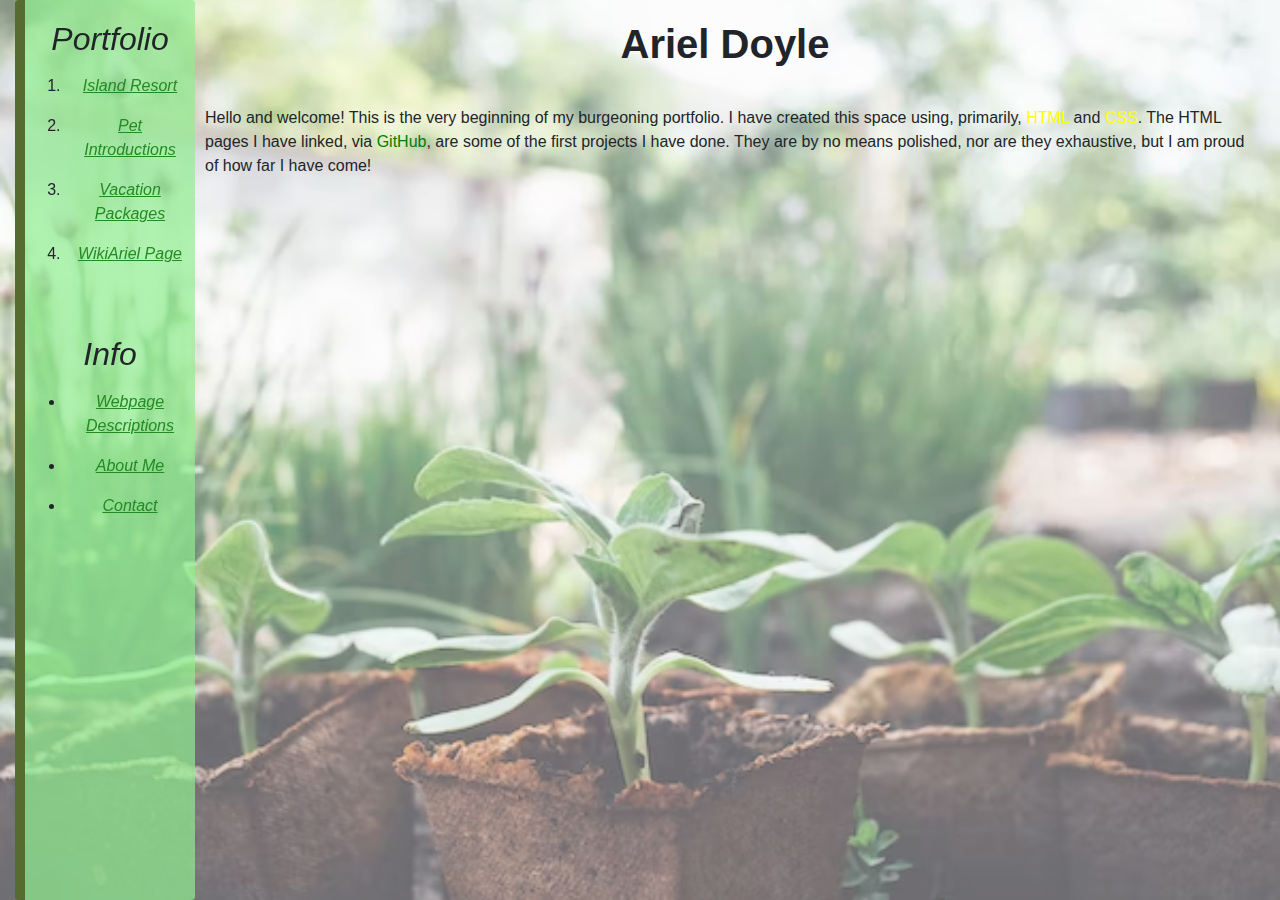
==== index.html @ 95722a2d "tidy up code by removing extra spaces, finish stylizing content." ====
<!DOCTYPE html>
<html lang="en-US">
<head>
  <link rel="stylesheet" href="css/bootstrap.css" type="text/css" media="all">
  <link rel="stylesheet" href="css/styles.css" type="text/css">
  <title>Portfolio Home</title>
</head>

<body>
  <div class="container-fluid bg">
    <div class="sidebar card">
      <h2><em>Portfolio</em></h2>
      <ol>
        <li>
          <a href="https://github.com/Ariel-Doyle/Branching_Resort_Practice.git" target="_blank">Island Resort</a>
        </li>
        <li>
          <a href="https://github.com/Ariel-Doyle/Pet-Webpage.git" target="_blank">Pet Introductions</a>
        </li>
        <li>
          <a href="https://github.com/Ariel-Doyle/Vacation-Webpage.git" target="_blank">Vacation Packages</a>
        </li>
        <li>
          <a href="https://github.com/Ariel-Doyle/WikiAriel_Page.git" target="_blank">WikiAriel Page</a>
        </li>
      </ol>
      <h2 class="space"><em>Info</em></h2>
      <ul>
        <li>
          <a href="HTML/webpage_info.html" target="_blank">Webpage Descriptions</a>
        </li>
        <li>
          <a href="HTML/about_me.html" target="_blank">About Me</a>
        </li>
        <li>
          <a href="HTML/contact.html" target="_blank">Contact</a>
        </li>
      </ul>
    </div>

    <div class="main">
      <h1><strong>Ariel Doyle</strong></h1>
      <p>
        Hello and welcome! This is the very beginning of my burgeoning portfolio. I have created this space using, primarily, <span class="highlight">HTML</span> and <span class="highlight">CSS</span>. The HTML pages I have linked, via <a href="https://github.com/">GitHub</a>, are some of the first projects I have done. They are by no means polished, nor are they exhaustive, but I am proud of how far I have come!
      </p>
    </div>
  </div>
</body>
</html>
---- css/styles.css ----
body {
  background-color: lightgreen;
  background-image: url('../img/young_tranplants.avif');
  background-attachment: fixed;
  background-repeat: no-repeat;
  background-position: center;
  background-size: 100%;
  font-family: Helvetica;
}

.bg {
  background-color: rgba(255, 255, 255, .4);
  height: 100vh;
}

.sidebar {
  height: 100%;
  width: 180px;
  position: fixed;
  background: rgba(144, 238, 144, .7);
  padding-top: 20px;
  text-align: center;
  border: 10px;
  border-left-style: solid;
  border-color: darkolivegreen;
}

.sidebar a {
  padding: 8px;
  text-decoration-line: underline;
  color: forestgreen;
  display: block;
  font-style: italic;
}

.sidebar a:hover {
  color: wheat;
}

.space {
  padding-top: 45px;
}

.main {
  margin-left: 170px;
  padding: 20px;
}

.main a {
  color: green;
}

.main a:hover {
  color: wheat;
}

.main h1 {
  text-align: center;
  padding-bottom: 30px;
}

.highlight {
  color: yellow;
}

.about {
  margin-left: 180px;
  padding: 30px;
  padding-top: 200px; 
}

.me {
  width: 25%;
  float: right;
  margin: 12px;
  padding: 6px;
  background-color: black;
}

.name {
  padding-left: 30px;
}
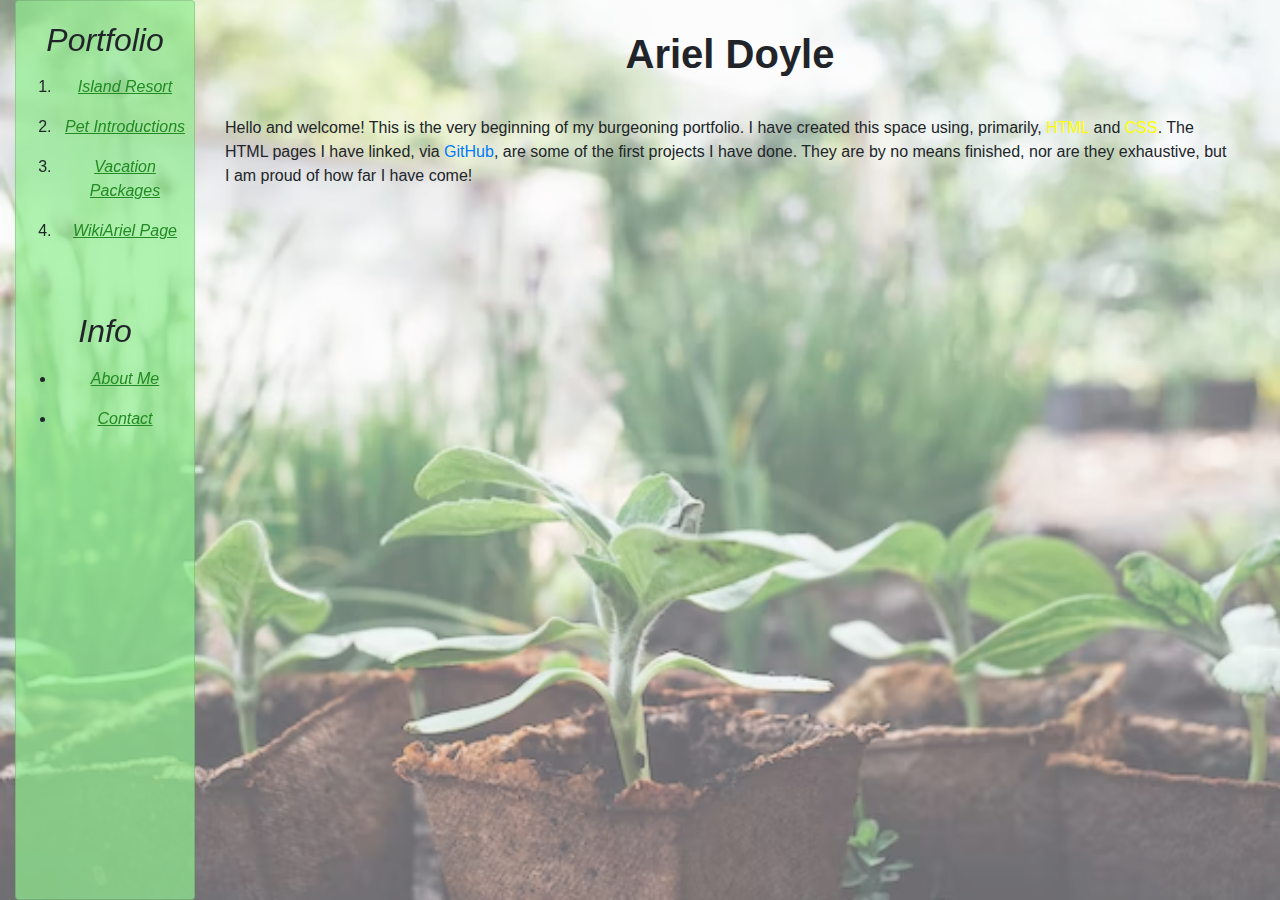
==== commit ed91788a: "fix padding element around about me photo, remove extra spaces from index.html code." ====
--- a/index.html
+++ b/index.html
@@ -27,9 +27,6 @@
       <h2 class="space"><em>Info</em></h2>
       <ul>
         <li>
-          <a href="HTML/webpage_info.html" target="_blank">Webpage Descriptions</a>
-        </li>
-        <li>
           <a href="HTML/about_me.html" target="_blank">About Me</a>
         </li>
         <li>
@@ -41,9 +38,10 @@
     <div class="main">
       <h1><strong>Ariel Doyle</strong></h1>
       <p>
-        Hello and welcome! This is the very beginning of my burgeoning portfolio. I have created this space using, primarily, <span class="highlight">HTML</span> and <span class="highlight">CSS</span>. The HTML pages I have linked, via <a href="https://github.com/">GitHub</a>, are some of the first projects I have done. They are by no means polished, nor are they exhaustive, but I am proud of how far I have come!
-      </p>
+      Hello and welcome! This is the very beginning of my burgeoning portfolio. I have created this space using, primarily, <span class="highlight">HTML</span> and <span class="highlight">CSS</span>. The HTML pages I have linked, via <a href="https://github.com/">GitHub</a>, are some of the first projects I have done. They are by no means finished, nor are they exhaustive, but I am proud of how far I have come!
+      </p>      
     </div>
+  </div>
   </div>
 </body>
 </html>--- a/css/styles.css
+++ b/css/styles.css
@@ -20,9 +20,6 @@
   background: rgba(144, 238, 144, .7);
   padding-top: 20px;
   text-align: center;
-  border: 10px;
-  border-left-style: solid;
-  border-color: darkolivegreen;
 }
 
 .sidebar a {
@@ -34,7 +31,7 @@
 }
 
 .sidebar a:hover {
-  color: wheat;
+  color: white;
 }
 
 .space {
@@ -42,16 +39,8 @@
 }
 
 .main {
-  margin-left: 170px;
-  padding: 20px;
-}
-
-.main a {
-  color: green;
-}
-
-.main a:hover {
-  color: wheat;
+  margin-left: 180px;
+  padding: 30px;
 }
 
 .main h1 {
@@ -72,11 +61,8 @@
 .me {
   width: 25%;
   float: right;
+  border: 2px;
   margin: 12px;
-  padding: 6px;
+  padding: 5px;
   background-color: black;
-}
-
-.name {
-  padding-left: 30px;
 }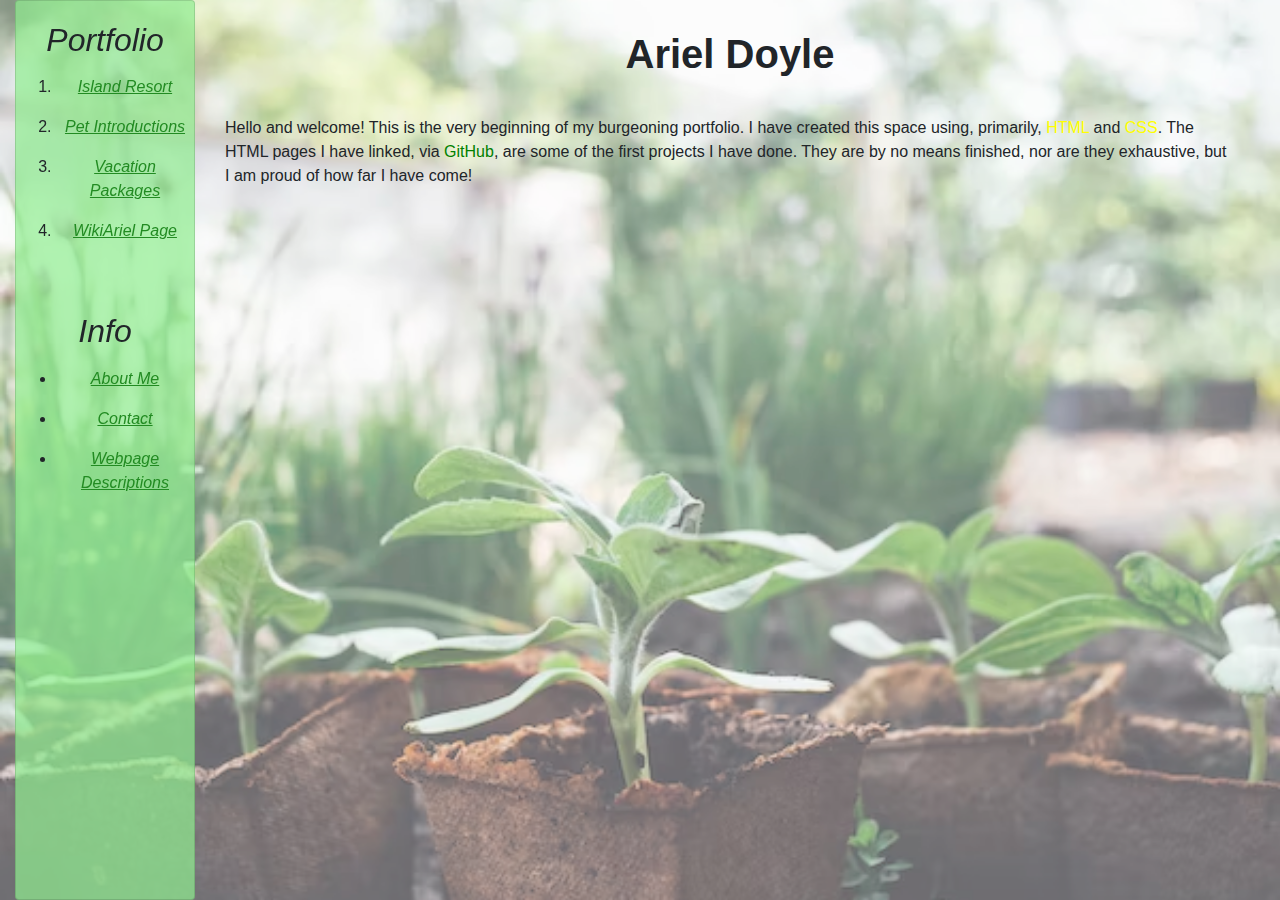
==== commit b0252ac2: "fix minor bugs with index page by setting main content attributes to green text color resting, wheat" ====
--- a/index.html
+++ b/index.html
@@ -32,6 +32,9 @@
         <li>
           <a href="HTML/contact.html" target="_blank">Contact</a>
         </li>
+        <li>
+          <a href="webpage_info.html" target="_blank">Webpage Descriptions</a>
+        </li>
       </ul>
     </div>
 
--- a/css/styles.css
+++ b/css/styles.css
@@ -28,10 +28,11 @@
   color: forestgreen;
   display: block;
   font-style: italic;
+  text-align: center;
 }
 
 .sidebar a:hover {
-  color: white;
+  color: wheat;
 }
 
 .space {
@@ -46,6 +47,14 @@
 .main h1 {
   text-align: center;
   padding-bottom: 30px;
+}
+
+.main a {
+  color: green;
+}
+
+.main a:hover {
+  color: wheat;
 }
 
 .highlight {
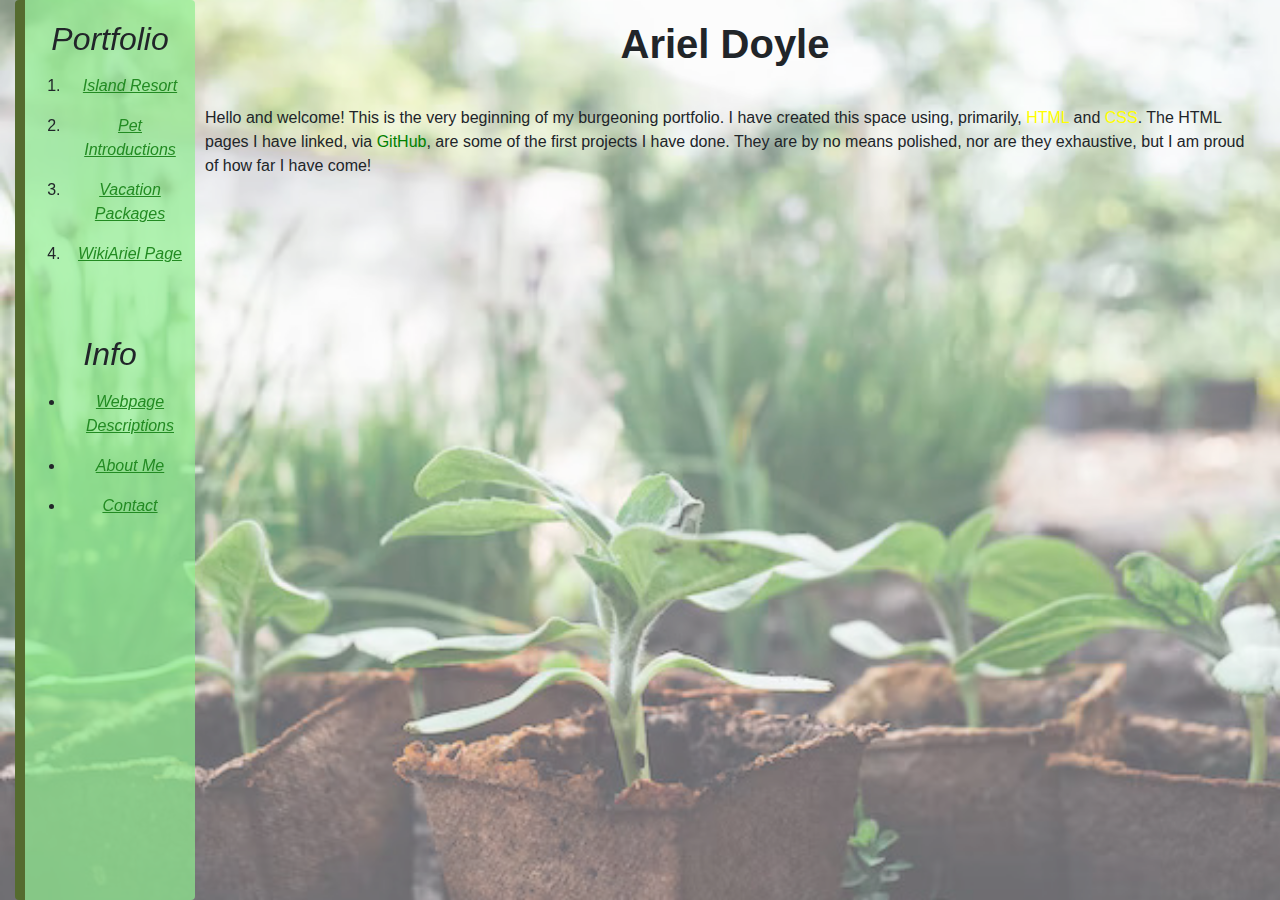
==== commit 4d05f598: "commit touch up changes so that each click does not open a new tab." ====
--- a/index.html
+++ b/index.html
@@ -1,50 +1,78 @@
 <!DOCTYPE html>
 <html lang="en-US">
-<head>
-  <link rel="stylesheet" href="css/bootstrap.css" type="text/css" media="all">
-  <link rel="stylesheet" href="css/styles.css" type="text/css">
-  <title>Portfolio Home</title>
-</head>
+  <head>
+    <link
+      rel="stylesheet"
+      href="css/bootstrap.css"
+      type="text/css"
+      media="all"
+    />
+    <link rel="stylesheet" href="css/styles.css" type="text/css" />
+    <title>Portfolio Home</title>
+  </head>
 
-<body>
-  <div class="container-fluid bg">
-    <div class="sidebar card">
-      <h2><em>Portfolio</em></h2>
-      <ol>
-        <li>
-          <a href="https://github.com/Ariel-Doyle/Branching_Resort_Practice.git" target="_blank">Island Resort</a>
-        </li>
-        <li>
-          <a href="https://github.com/Ariel-Doyle/Pet-Webpage.git" target="_blank">Pet Introductions</a>
-        </li>
-        <li>
-          <a href="https://github.com/Ariel-Doyle/Vacation-Webpage.git" target="_blank">Vacation Packages</a>
-        </li>
-        <li>
-          <a href="https://github.com/Ariel-Doyle/WikiAriel_Page.git" target="_blank">WikiAriel Page</a>
-        </li>
-      </ol>
-      <h2 class="space"><em>Info</em></h2>
-      <ul>
-        <li>
-          <a href="HTML/about_me.html" target="_blank">About Me</a>
-        </li>
-        <li>
-          <a href="HTML/contact.html" target="_blank">Contact</a>
-        </li>
-        <li>
-          <a href="webpage_info.html" target="_blank">Webpage Descriptions</a>
-        </li>
-      </ul>
+  <body>
+    <div class="container-fluid bg">
+      <div class="sidebar card">
+        <h2><em>Portfolio</em></h2>
+        <ol>
+          <li>
+            <a
+              href="https://github.com/Ariel-Doyle/Branching_Resort_Practice.git"
+              target="_blank"
+              >Island Resort</a
+            >
+          </li>
+          <li>
+            <a
+              href="https://github.com/Ariel-Doyle/Pet-Webpage.git"
+              target="_blank"
+              >Pet Introductions</a
+            >
+          </li>
+          <li>
+            <a
+              href="https://github.com/Ariel-Doyle/Vacation-Webpage.git"
+              target="_blank"
+              >Vacation Packages</a
+            >
+          </li>
+          <li>
+            <a
+              href="https://github.com/Ariel-Doyle/WikiAriel_Page.git"
+              target="_blank"
+              >WikiAriel Page</a
+            >
+          </li>
+        </ol>
+        <h2 class="space"><em>Info</em></h2>
+        <ul>
+          <li>
+            <a href="HTML/webpage_info.html"
+              >Webpage Descriptions</a
+            >
+          </li>
+          <li>
+            <a href="HTML/about_me.html">About Me</a>
+          </li>
+          <li>
+            <a href="HTML/contact.html">Contact</a>
+          </li>
+        </ul>
+      </div>
+
+      <div class="main">
+        <h1><strong>Ariel Doyle</strong></h1>
+        <p>
+          Hello and welcome! This is the very beginning of my burgeoning
+          portfolio. I have created this space using, primarily,
+          <span class="highlight">HTML</span> and
+          <span class="highlight">CSS</span>. The HTML pages I have linked, via
+          <a href="https://github.com/">GitHub</a>, are some of the first
+          projects I have done. They are by no means polished, nor are they
+          exhaustive, but I am proud of how far I have come!
+        </p>
+      </div>
     </div>
-
-    <div class="main">
-      <h1><strong>Ariel Doyle</strong></h1>
-      <p>
-      Hello and welcome! This is the very beginning of my burgeoning portfolio. I have created this space using, primarily, <span class="highlight">HTML</span> and <span class="highlight">CSS</span>. The HTML pages I have linked, via <a href="https://github.com/">GitHub</a>, are some of the first projects I have done. They are by no means finished, nor are they exhaustive, but I am proud of how far I have come!
-      </p>      
-    </div>
-  </div>
-  </div>
-</body>
-</html>+  </body>
+</html>
--- a/css/styles.css
+++ b/css/styles.css
@@ -1,6 +1,6 @@
 body {
   background-color: lightgreen;
-  background-image: url('../img/young_tranplants.avif');
+  background-image: url("../img/young_tranplants.jpg");
   background-attachment: fixed;
   background-repeat: no-repeat;
   background-position: center;
@@ -9,7 +9,7 @@
 }
 
 .bg {
-  background-color: rgba(255, 255, 255, .4);
+  background-color: rgba(255, 255, 255, 0.4);
   height: 100vh;
 }
 
@@ -17,9 +17,12 @@
   height: 100%;
   width: 180px;
   position: fixed;
-  background: rgba(144, 238, 144, .7);
+  background: rgba(144, 238, 144, 0.7);
   padding-top: 20px;
   text-align: center;
+  border: 10px;
+  border-left-style: solid;
+  border-color: darkolivegreen;
 }
 
 .sidebar a {
@@ -28,7 +31,6 @@
   color: forestgreen;
   display: block;
   font-style: italic;
-  text-align: center;
 }
 
 .sidebar a:hover {
@@ -40,13 +42,8 @@
 }
 
 .main {
-  margin-left: 180px;
-  padding: 30px;
-}
-
-.main h1 {
-  text-align: center;
-  padding-bottom: 30px;
+  margin-left: 170px;
+  padding: 20px;
 }
 
 .main a {
@@ -57,6 +54,11 @@
   color: wheat;
 }
 
+.main h1 {
+  text-align: center;
+  padding-bottom: 30px;
+}
+
 .highlight {
   color: yellow;
 }
@@ -64,14 +66,17 @@
 .about {
   margin-left: 180px;
   padding: 30px;
-  padding-top: 200px; 
+  padding-top: 200px;
 }
 
 .me {
   width: 25%;
   float: right;
-  border: 2px;
   margin: 12px;
-  padding: 5px;
+  padding: 6px;
   background-color: black;
-}+}
+
+.name {
+  padding-left: 30px;
+}
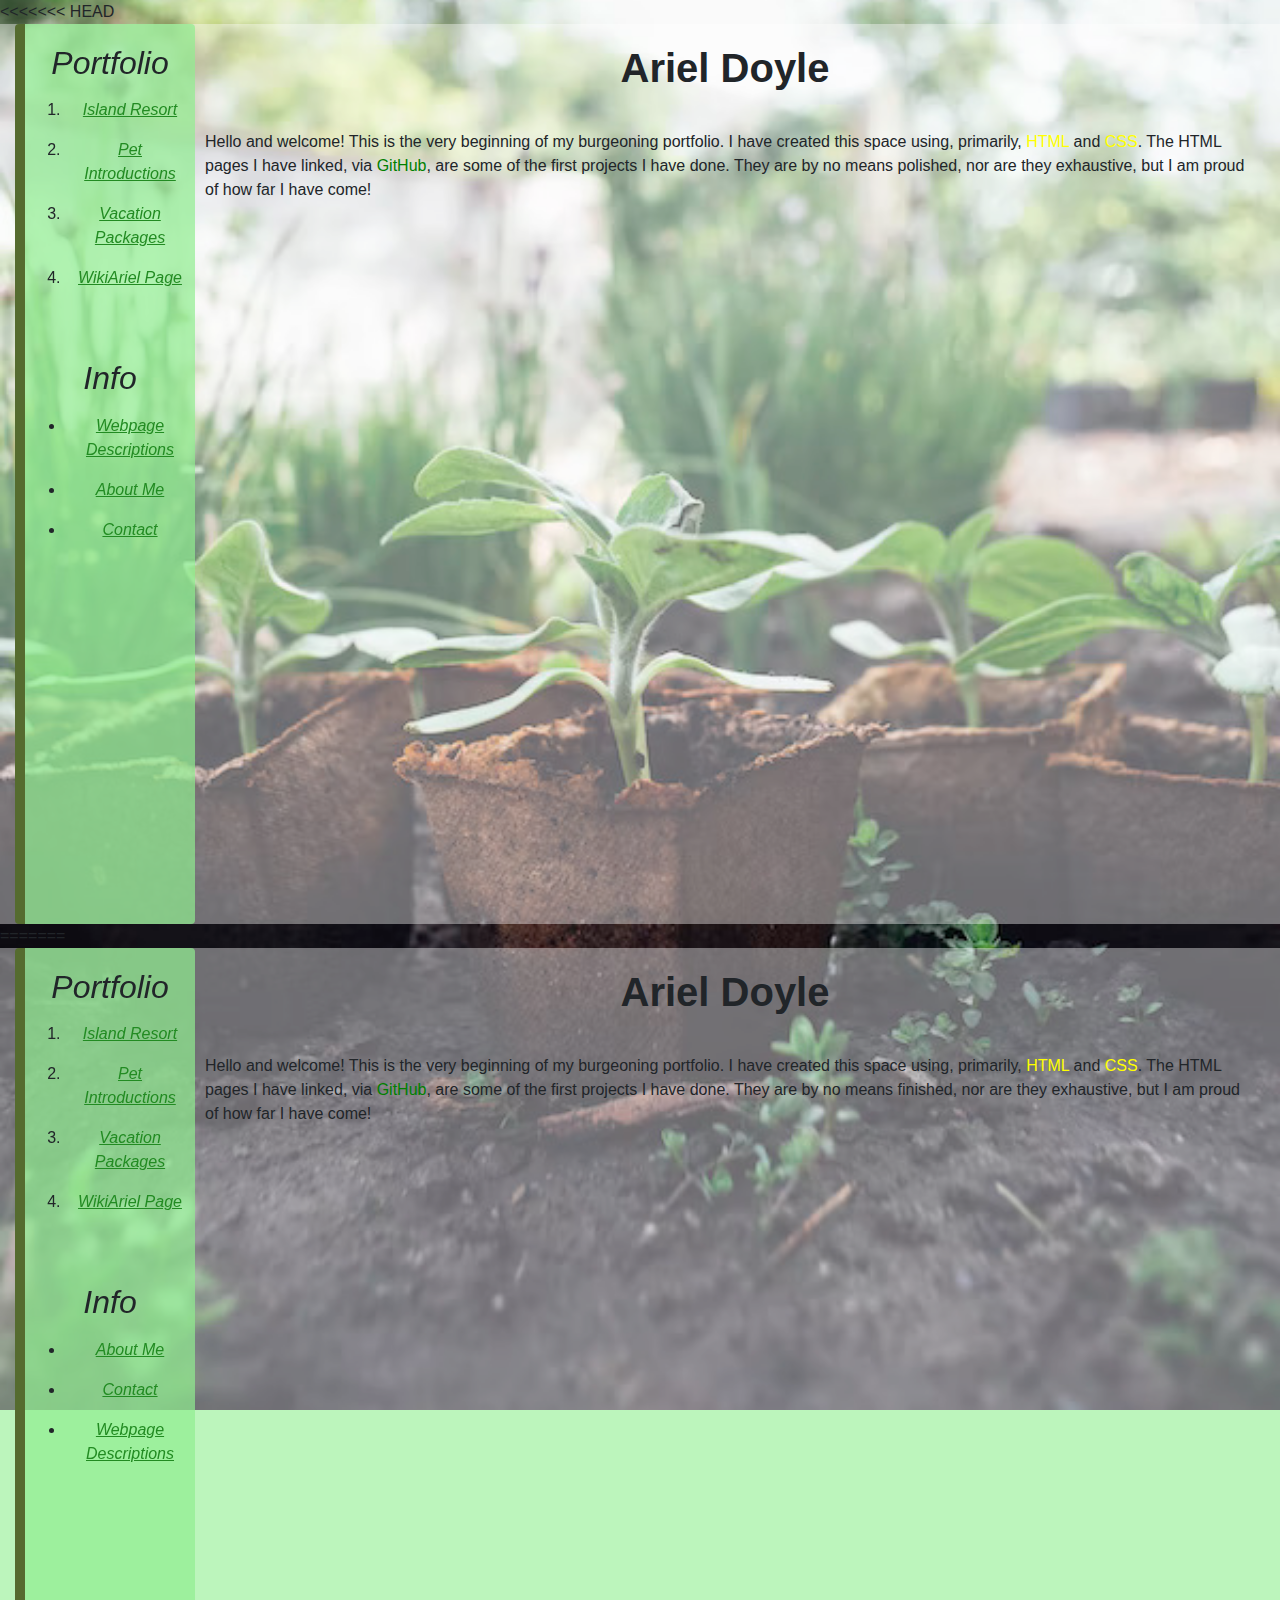
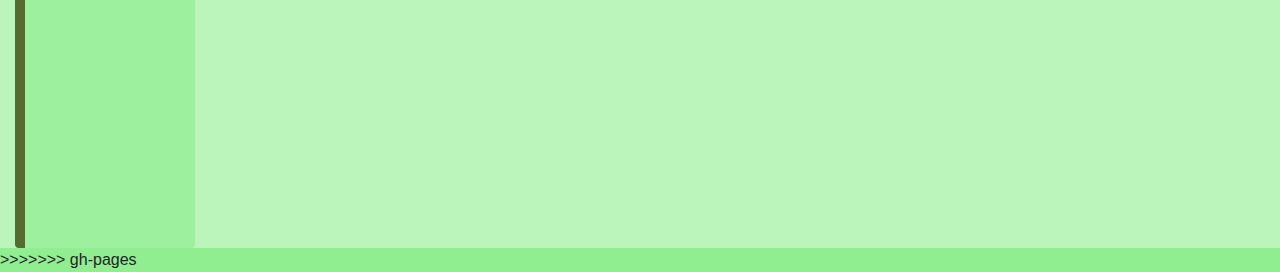
==== commit 864bcecf: "attempt to fix gh-pages bug." ====
--- a/index.html
+++ b/index.html
@@ -11,6 +11,7 @@
     <title>Portfolio Home</title>
   </head>
 
+<<<<<<< HEAD
   <body>
     <div class="container-fluid bg">
       <div class="sidebar card">
@@ -76,3 +77,47 @@
     </div>
   </body>
 </html>
+=======
+<body>
+  <div class="container-fluid bg">
+    <div class="sidebar card">
+      <h2><em>Portfolio</em></h2>
+      <ol>
+        <li>
+          <a href="https://github.com/Ariel-Doyle/Branching_Resort_Practice.git" target="_blank">Island Resort</a>
+        </li>
+        <li>
+          <a href="https://github.com/Ariel-Doyle/Pet-Webpage.git" target="_blank">Pet Introductions</a>
+        </li>
+        <li>
+          <a href="https://github.com/Ariel-Doyle/Vacation-Webpage.git" target="_blank">Vacation Packages</a>
+        </li>
+        <li>
+          <a href="https://github.com/Ariel-Doyle/WikiAriel_Page.git" target="_blank">WikiAriel Page</a>
+        </li>
+      </ol>
+      <h2 class="space"><em>Info</em></h2>
+      <ul>
+        <li>
+          <a href="HTML/about_me.html" target="_blank">About Me</a>
+        </li>
+        <li>
+          <a href="HTML/contact.html" target="_blank">Contact</a>
+        </li>
+        <li>
+          <a href="webpage_info.html" target="_blank">Webpage Descriptions</a>
+        </li>
+      </ul>
+    </div>
+
+    <div class="main">
+      <h1><strong>Ariel Doyle</strong></h1>
+      <p>
+      Hello and welcome! This is the very beginning of my burgeoning portfolio. I have created this space using, primarily, <span class="highlight">HTML</span> and <span class="highlight">CSS</span>. The HTML pages I have linked, via <a href="https://github.com/">GitHub</a>, are some of the first projects I have done. They are by no means finished, nor are they exhaustive, but I am proud of how far I have come!
+      </p>      
+    </div>
+  </div>
+  </div>
+</body>
+</html>
+>>>>>>> gh-pages
--- a/css/styles.css
+++ b/css/styles.css
@@ -31,6 +31,7 @@
   color: forestgreen;
   display: block;
   font-style: italic;
+  text-align: center;
 }
 
 .sidebar a:hover {
@@ -59,6 +60,14 @@
   padding-bottom: 30px;
 }
 
+.main a {
+  color: green;
+}
+
+.main a:hover {
+  color: wheat;
+}
+
 .highlight {
   color: yellow;
 }
@@ -72,6 +81,7 @@
 .me {
   width: 25%;
   float: right;
+<<<<<<< HEAD
   margin: 12px;
   padding: 6px;
   background-color: black;
@@ -80,3 +90,10 @@
 .name {
   padding-left: 30px;
 }
+=======
+  border: 2px;
+  margin: 12px;
+  padding: 5px;
+  background-color: black;
+}
+>>>>>>> gh-pages
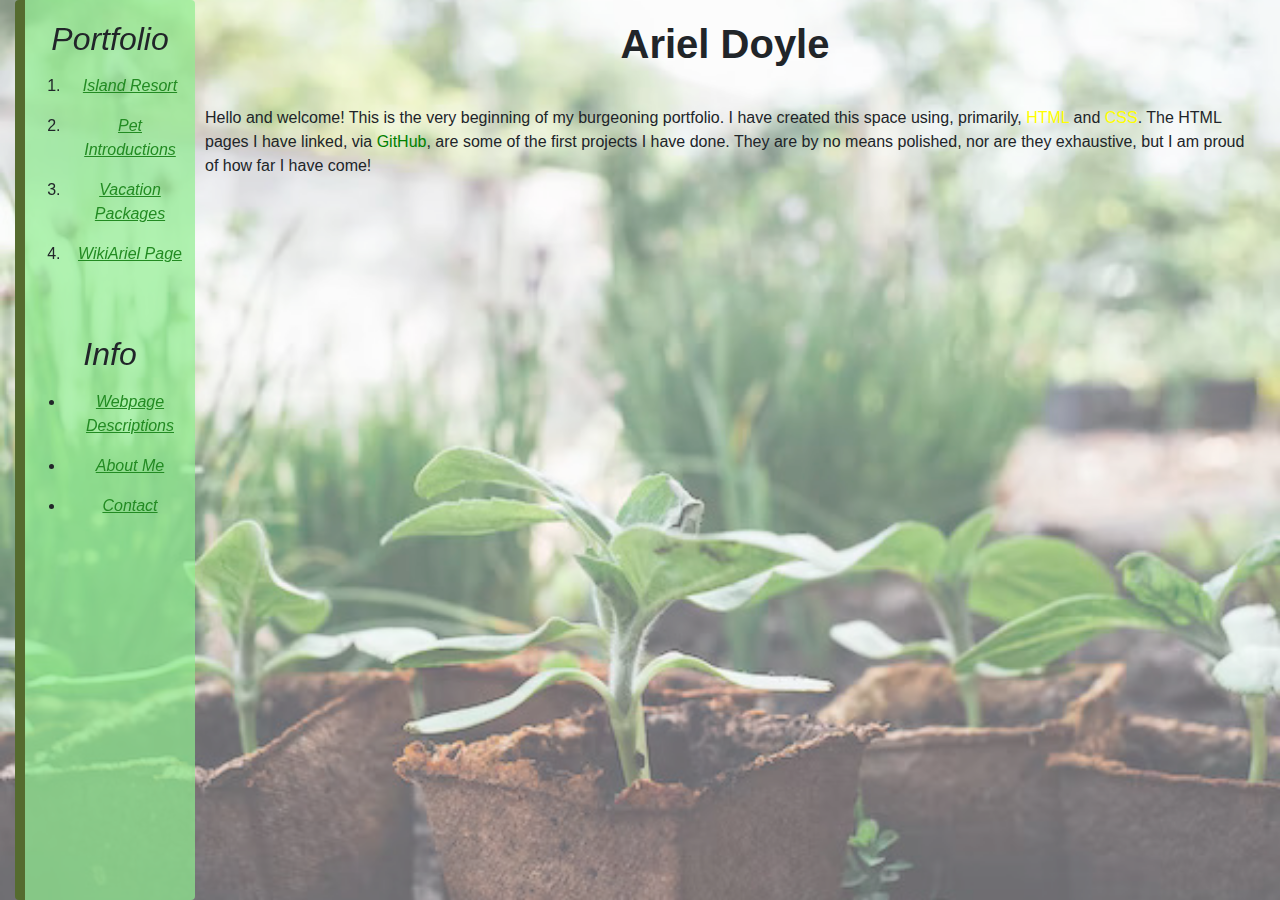
==== commit 1fe85eda: "attempt tp fix gh-pages bug." ====
--- a/index.html
+++ b/index.html
@@ -10,8 +10,6 @@
     <link rel="stylesheet" href="css/styles.css" type="text/css" />
     <title>Portfolio Home</title>
   </head>
-
-<<<<<<< HEAD
   <body>
     <div class="container-fluid bg">
       <div class="sidebar card">
@@ -77,47 +75,3 @@
     </div>
   </body>
 </html>
-=======
-<body>
-  <div class="container-fluid bg">
-    <div class="sidebar card">
-      <h2><em>Portfolio</em></h2>
-      <ol>
-        <li>
-          <a href="https://github.com/Ariel-Doyle/Branching_Resort_Practice.git" target="_blank">Island Resort</a>
-        </li>
-        <li>
-          <a href="https://github.com/Ariel-Doyle/Pet-Webpage.git" target="_blank">Pet Introductions</a>
-        </li>
-        <li>
-          <a href="https://github.com/Ariel-Doyle/Vacation-Webpage.git" target="_blank">Vacation Packages</a>
-        </li>
-        <li>
-          <a href="https://github.com/Ariel-Doyle/WikiAriel_Page.git" target="_blank">WikiAriel Page</a>
-        </li>
-      </ol>
-      <h2 class="space"><em>Info</em></h2>
-      <ul>
-        <li>
-          <a href="HTML/about_me.html" target="_blank">About Me</a>
-        </li>
-        <li>
-          <a href="HTML/contact.html" target="_blank">Contact</a>
-        </li>
-        <li>
-          <a href="webpage_info.html" target="_blank">Webpage Descriptions</a>
-        </li>
-      </ul>
-    </div>
-
-    <div class="main">
-      <h1><strong>Ariel Doyle</strong></h1>
-      <p>
-      Hello and welcome! This is the very beginning of my burgeoning portfolio. I have created this space using, primarily, <span class="highlight">HTML</span> and <span class="highlight">CSS</span>. The HTML pages I have linked, via <a href="https://github.com/">GitHub</a>, are some of the first projects I have done. They are by no means finished, nor are they exhaustive, but I am proud of how far I have come!
-      </p>      
-    </div>
-  </div>
-  </div>
-</body>
-</html>
->>>>>>> gh-pages
--- a/css/styles.css
+++ b/css/styles.css
@@ -81,19 +81,4 @@
 .me {
   width: 25%;
   float: right;
-<<<<<<< HEAD
-  margin: 12px;
-  padding: 6px;
-  background-color: black;
-}
-
-.name {
-  padding-left: 30px;
-}
-=======
-  border: 2px;
-  margin: 12px;
-  padding: 5px;
-  background-color: black;
-}
->>>>>>> gh-pages
+}